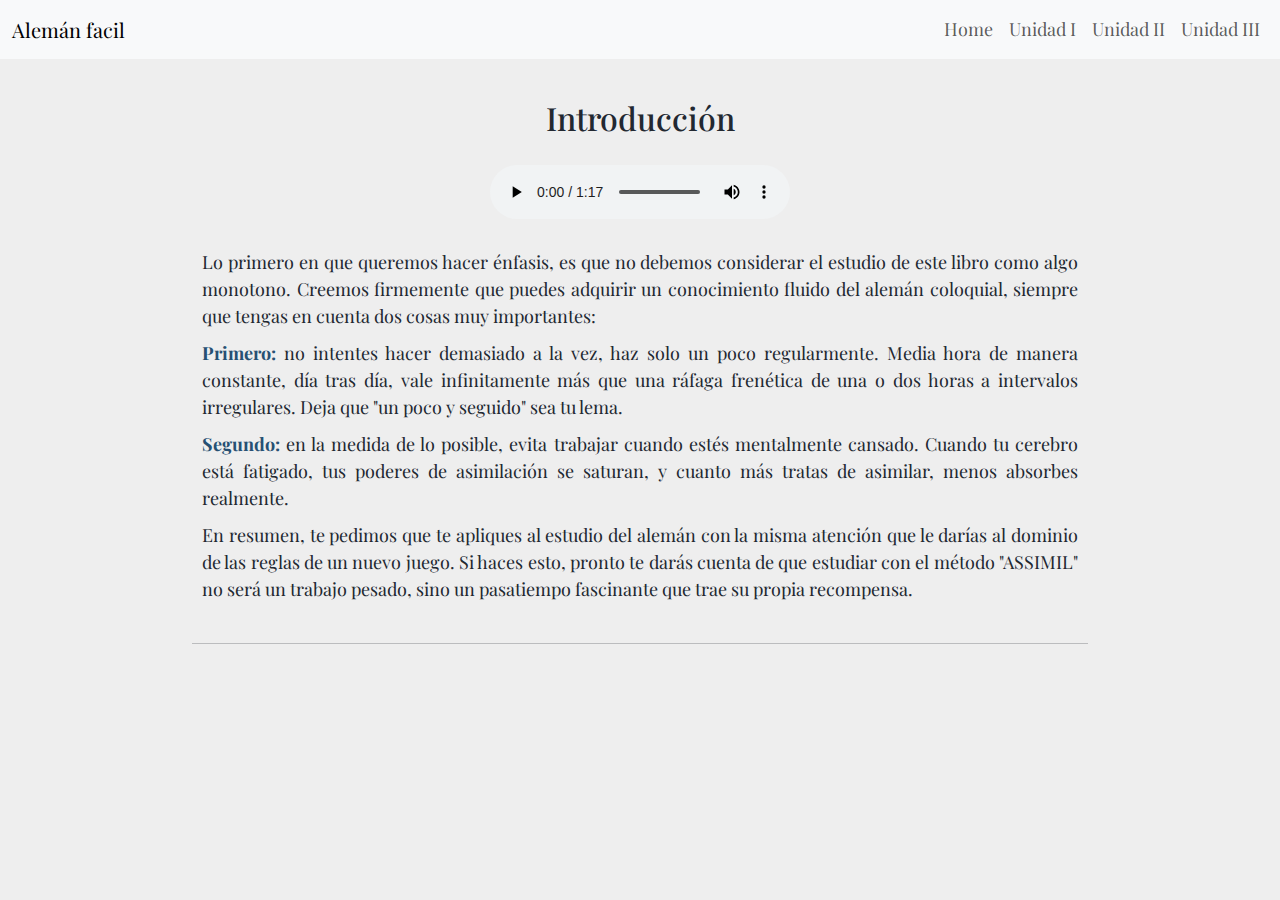
==== index.html @ a4b1ecca "Add files via upload" ====
<html lang="en">
<head>
    <meta charset="UTF-8">
    <meta name="viewport" content="width=device-width, initial-scale=1.0">
    
    <link rel="preconnect" href="https://fonts.googleapis.com">
<link rel="preconnect" href="https://fonts.gstatic.com" crossorigin>
<link href="https://fonts.googleapis.com/css2?family=Playfair+Display:ital,wght@0,400..900;1,400..900&display=swap" rel="stylesheet">
<link rel="preconnect" href="https://fonts.googleapis.com">
<link rel="preconnect" href="https://fonts.gstatic.com" crossorigin>
<link href="https://fonts.googleapis.com/css2?family=Imbue:opsz,wght@10..100,100..900&family=Playfair+Display:ital,wght@0,400..900;1,400..900&display=swap" rel="stylesheet">
<link href="https://cdn.jsdelivr.net/npm/bootstrap@5.3.3/dist/css/bootstrap.min.css" rel="stylesheet" integrity="sha384-QWTKZyjpPEjISv5WaRU9OFeRpok6YctnYmDr5pNlyT2bRjXh0JMhjY6hW+ALEwIH" crossorigin="anonymous">
<script src="https://cdn.jsdelivr.net/npm/bootstrap@5.3.3/dist/js/bootstrap.bundle.min.js" integrity="sha384-YvpcrYf0tY3lHB60NNkmXc5s9fDVZLESaAA55NDzOxhy9GkcIdslK1eN7N6jIeHz" crossorigin="anonymous"></script>
<link rel="stylesheet" href="assets/beta.css">
    <title>index</title>
</head>
<body>
    <nav class="navbar navbar-expand-md bg-body-tertiary">
        <div class="container-xxl">
          <a class="navbar-brand" href="#">Alemán facil</a>
          <button class="navbar-toggler" type="button" data-bs-toggle="collapse" data-bs-target="#navbarNav" aria-controls="navbarNav" aria-expanded="false" aria-label="Toggle navigation">
            <span class="navbar-toggler-icon"></span>
          </button>
          <div class="collapse navbar-collapse justify-content-end" id="navbarNav">
            <ul class="navbar-nav">
              <li class="nav-item">
                <a class="nav-link" aria-current="page" href="#">Home</a>
              </li>
              <li class="nav-item">
                <a class="nav-link" href="public/Unidad I.html">Unidad I</a>
              </li>
              <li class="nav-item">
                <a class="nav-link" href="#">Unidad II</a>
              </li>
              <li class="nav-item">
                <a class="nav-link" href="#">Unidad III</a>
              </li>
            </ul>
          </div>
        </div>
      </nav>
    <!-- Write your comments here -->
    <div class="contenedor">
      <!-- Contenedor de clases -->
      <div class="contenedor-interior">
        <div class="titulo"><h2>Introducción</h2></div>
        <div class="audio-file">
          <audio controls>
           <source src="audios/001.mp3" type="audio/mpeg">
          Your browser does not support the audio element.
          </audio>  
        </div>
        <div class="intro">
            <p class="nota">Lo primero en que queremos hacer énfasis, es que no debemos considerar el estudio de este libro como algo monotono. Creemos firmemente que puedes adquirir un conocimiento fluido del alemán coloquial, siempre que tengas en cuenta dos cosas muy importantes: </p>
            <p class="nota"><span class="resaltado">Primero:</span> no intentes hacer demasiado a la vez, haz solo un poco regularmente. Media hora de manera constante, día tras día, vale infinitamente más que una ráfaga frenética de una o dos horas a intervalos irregulares. Deja que "un poco y seguido" sea tu lema. </p>
            <p class="nota"><span class="resaltado">Segundo:</span>  en la medida de lo posible, evita trabajar cuando estés mentalmente cansado. Cuando tu cerebro está fatigado, tus poderes de asimilación se saturan, y cuanto más tratas de asimilar, menos absorbes realmente. </p>
            <p class="nota">En resumen, te pedimos que te apliques al estudio del alemán con la misma atención que le darías al dominio de las reglas de un nuevo juego. Si haces esto, pronto te darás cuenta de que estudiar con el método "ASSIMIL" no será un trabajo pesado, sino un pasatiempo fascinante que trae su propia recompensa. </p>
        </div>
        

      </div>
      <!-- Termina contenedor de clase -->
        <hr>
        
      <!-- Termina contenedor de clase -->

    </div>
</body>
</html>
---- assets/beta.css ----
body {
    margin: 0;
    font-family: "Playfair Display", serif;
    color: #222831;
    font-size: 18px;
    background-color: #EEEEEE;
}
.traduccion {
    color: #265073 ;
}
.titulo {
    text-align: center;
    border: 0px solid green;
    margin-top: 20px;
}

.resaltado {
    color: #265073;
    font-weight: bold;
}
.nota {
    margin: 10px;
    text-align: justify;
}
.audio-file {
    text-align: center;
    border: 0px solid green;
    width: 90%;
    margin: auto;
    padding: 20px;
}
.contenedor {
    
    margin: auto;
    width: 70%;
    border: 0px solid green;
}
.contenedor-interior {
    border: 0px solid rgb(226, 226, 226);
    margin-top: 40px;
    margin-bottom: 40px;
}
.clases {
    display: flex;
    justify-content: space-between;
    border: 0px solid green;
    width: 90%;
    margin: auto;
    gap: 10px;
         
}
.c2 {
    display: flex;
    justify-content:left;
    width: 50%;
    border: 0px solid rgb(128, 26, 0);
    

}
.c1 {
    
    border: 0px solid rgb(0, 60, 128);
    width: 50%;


    
}

hr {
    
}


@media (max-width: 600px) {

    .contenedor {
        
        width: 90%;
        border: 0px solid green;
    }
    .clases {
        display: flex;
        flex-direction: column;
        justify-content: space-around;
        width: 100%;
    }

    .c1 {
    
        border: 0px solid rgb(0, 60, 128);
        width: 100%;
    }
    .c2 {
    
        border: 0px solid rgb(0, 60, 128);
        width: 100%;
    }
}
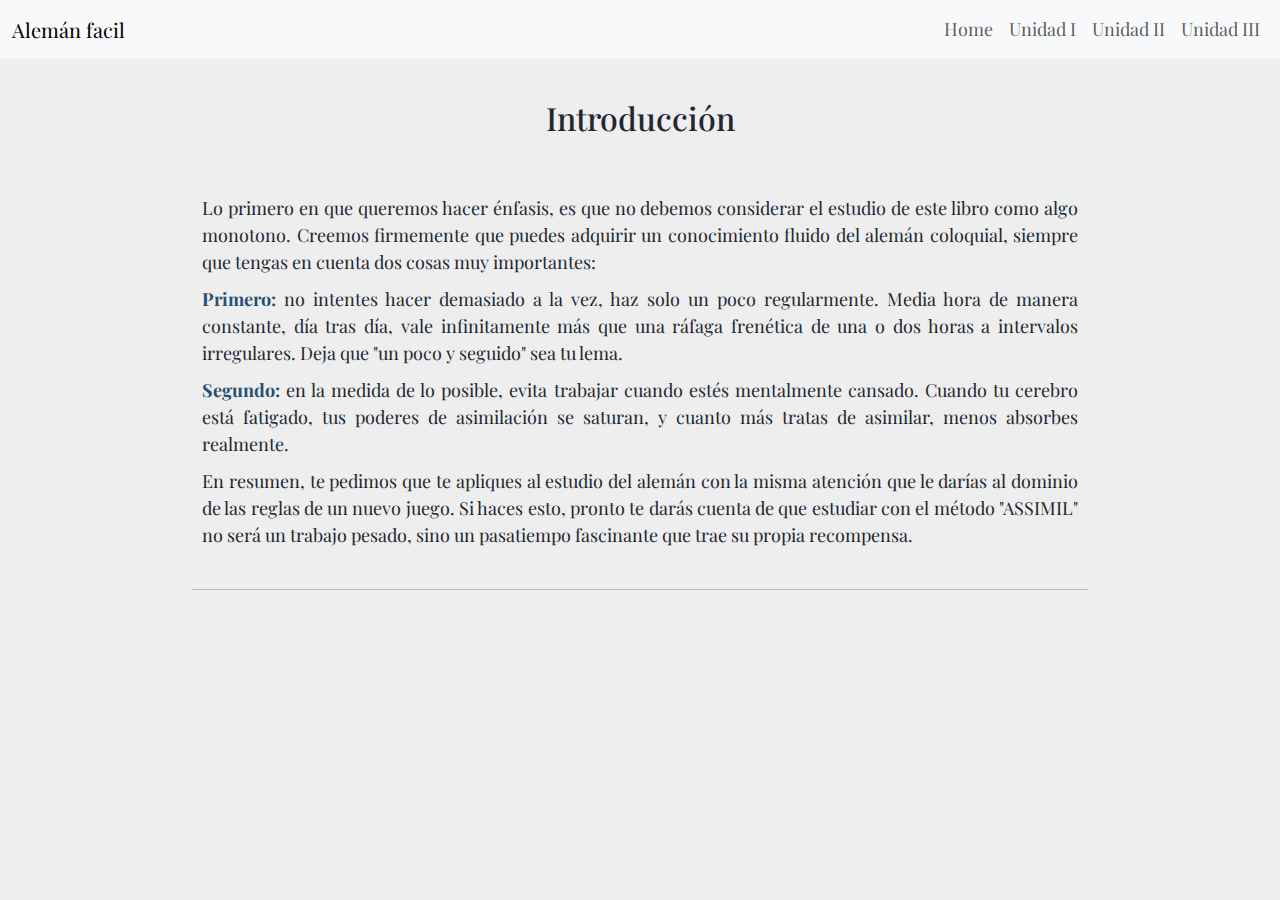
==== commit 096d76a3: "Update index.html" ====
--- a/index.html
+++ b/index.html
@@ -45,10 +45,7 @@
       <div class="contenedor-interior">
         <div class="titulo"><h2>Introducción</h2></div>
         <div class="audio-file">
-          <audio controls>
-           <source src="audios/001.mp3" type="audio/mpeg">
-          Your browser does not support the audio element.
-          </audio>  
+         
         </div>
         <div class="intro">
             <p class="nota">Lo primero en que queremos hacer énfasis, es que no debemos considerar el estudio de este libro como algo monotono. Creemos firmemente que puedes adquirir un conocimiento fluido del alemán coloquial, siempre que tengas en cuenta dos cosas muy importantes: </p>
@@ -66,4 +63,4 @@
 
     </div>
 </body>
-</html>+</html>
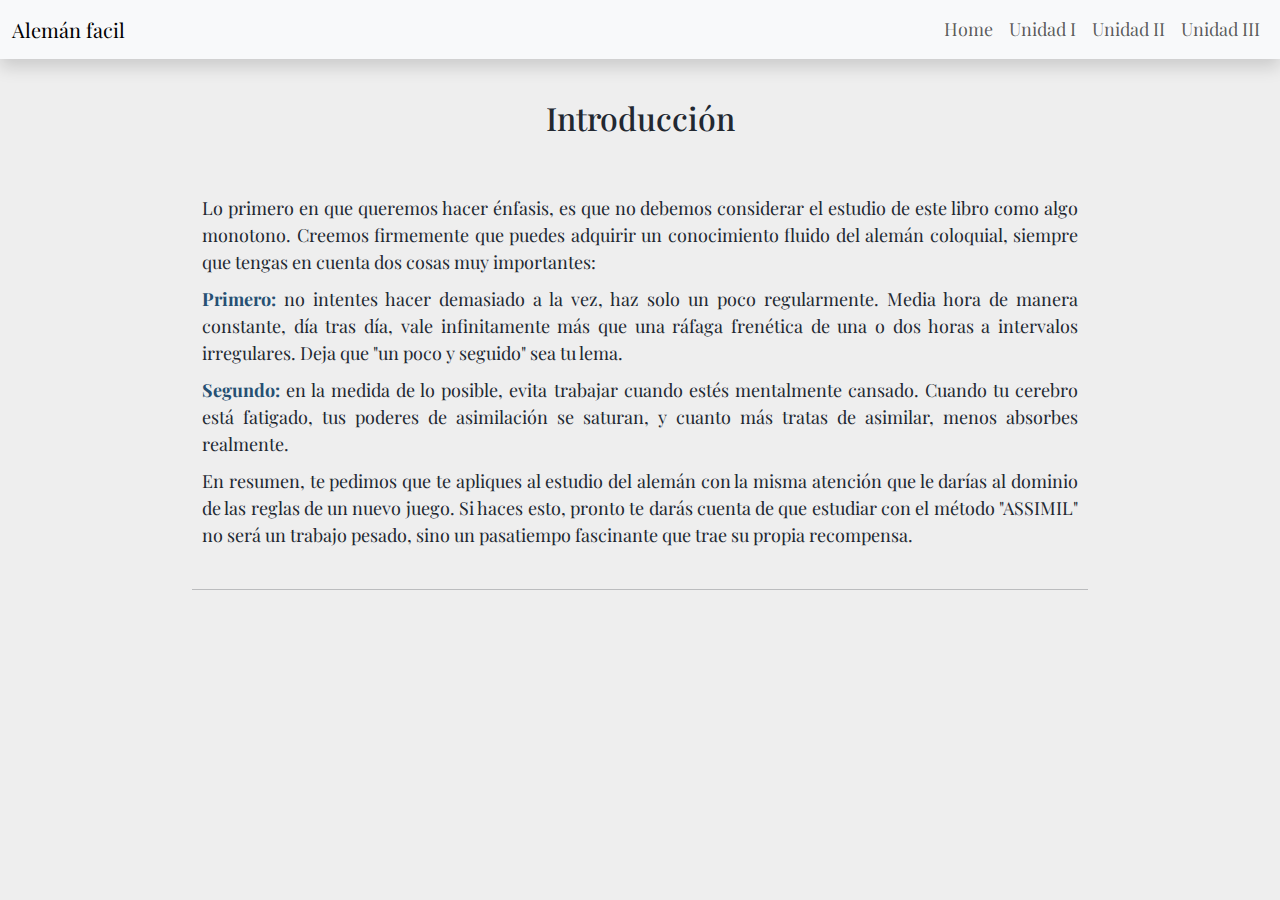
==== commit e7039dc2: "Update index.html" ====
--- a/index.html
+++ b/index.html
@@ -15,7 +15,7 @@
     <title>index</title>
 </head>
 <body>
-    <nav class="navbar navbar-expand-md bg-body-tertiary">
+    <nav class="navbar shadow navbar-expand-md bg-body-tertiary">
         <div class="container-xxl">
           <a class="navbar-brand" href="#">Alemán facil</a>
           <button class="navbar-toggler" type="button" data-bs-toggle="collapse" data-bs-target="#navbarNav" aria-controls="navbarNav" aria-expanded="false" aria-label="Toggle navigation">
